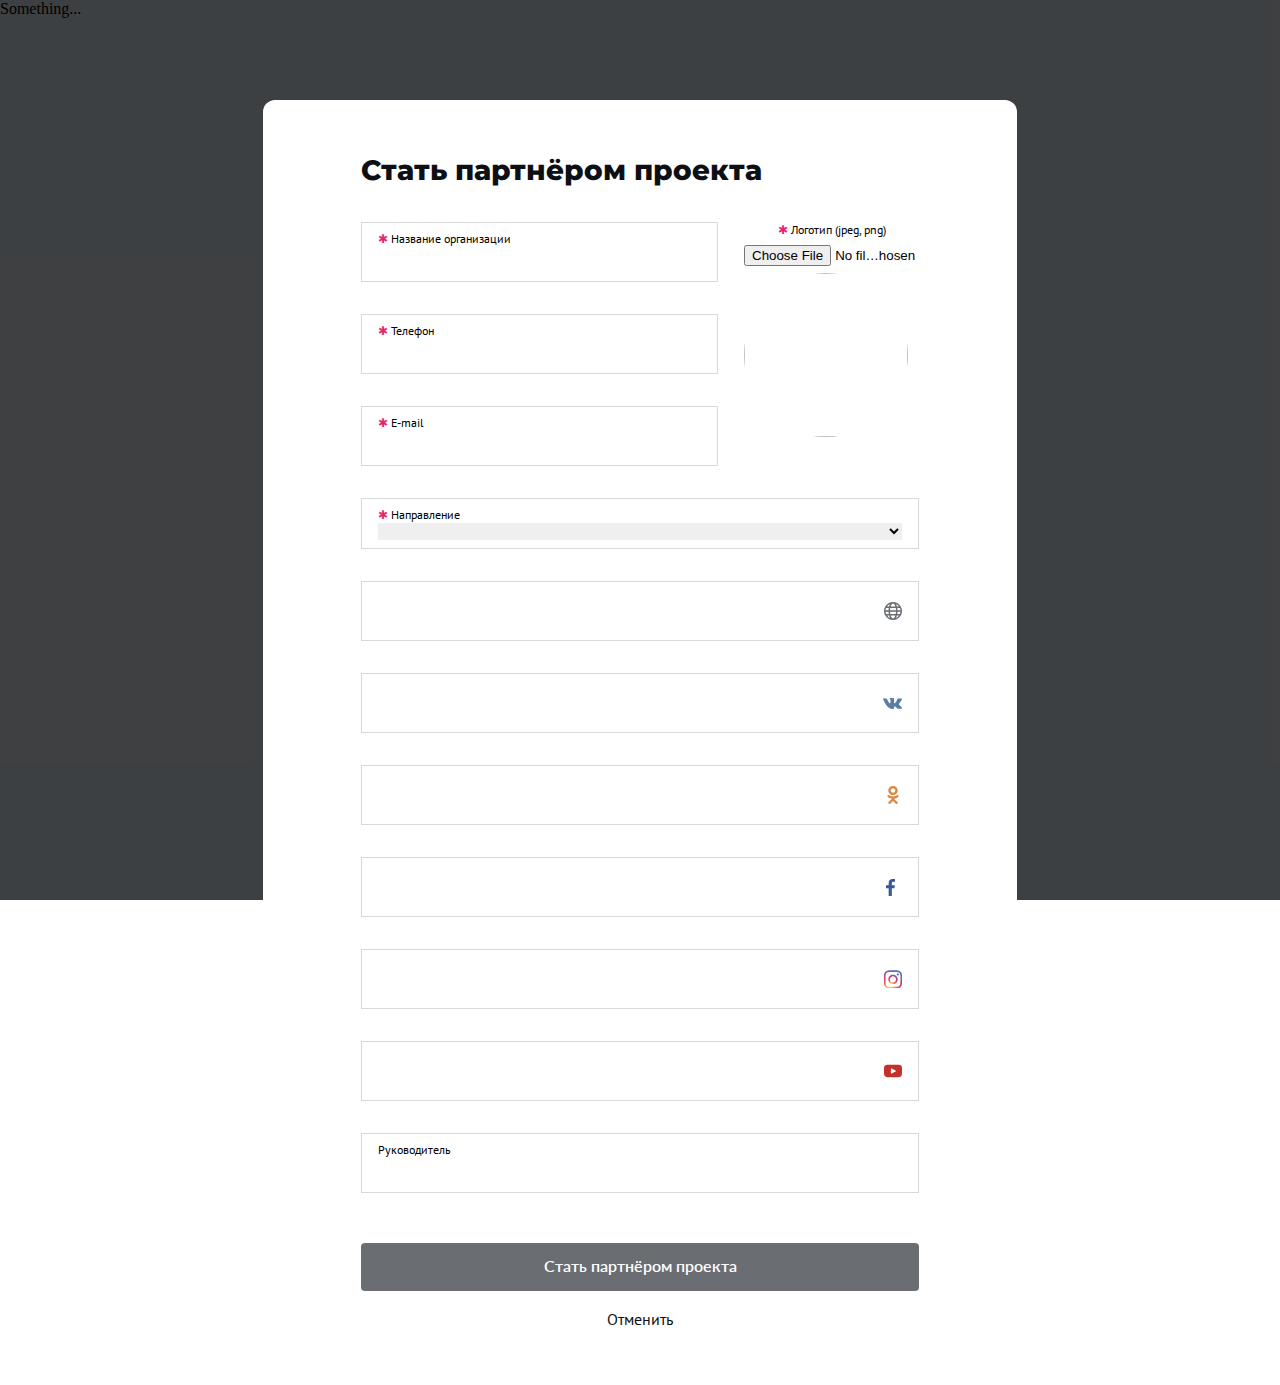
==== practice-1/index.html @ e859a7f8 "add draft layout" ====
<!DOCTYPE html>
<html lang="en">
<head>
  <meta charset="UTF-8">
  <meta name="viewport" content="width=device-width, initial-scale=1.0">
  <title>Modal with form</title>
  <link rel="preconnect" href="https://fonts.googleapis.com">
  <link rel="preconnect" href="https://fonts.gstatic.com" crossorigin>
  <link href="https://fonts.googleapis.com/css2?family=Lato:ital,wght@0,100;0,300;0,400;0,700;0,900;1,100;1,300;1,400;1,700;1,900&family=Montserrat:ital,wght@0,100..900;1,100..900&family=PT+Sans:ital,wght@0,400;0,700;1,400;1,700&display=swap" rel="stylesheet">
  <link rel="stylesheet" href="./style.css">
</head>
<body>
  <main class="main-container">Something...</main>

  <aside class="modal">
    <div class="modal__shadow"></div>
    <article class="modal__content">
      <h1 class="title">Стать партнёром проекта</h1>
      <form action="" method="post" class="form">
        <div class="form__input-container">

          <div class="input-container organization-name">
            <label for="organization-name" class="input-container__label">
              <span class="star">✱</span> Название организации
            </label>
            <input type="text" class="input-container__input" id="organization-name" required>
          </div>

          <div class="input-container telephone">
            <label for="telephone" class="input-container__label">
              <span class="star">✱</span> Телефон
            </label>
            <input type="tel" class="input-container__input" id="telephone" required>
          </div>

          <div class="input-container email">
            <label for="email" class="input-container__label">
              <span class="star">✱</span> E-mail
            </label>
            <input type="email" class="input-container__input" id="email" required>
          </div>

          <div class="logo-input logo">
            <label for="logo" class="logo-input__label">
              <span class="star">✱</span> Логотип (jpeg, png)
            </label>
            <input type="file" class="logo-input__input" id="logo" required>
            <div class="preview">
              <img src="" alt="" class="preview_img">
              <button class="preview__button">
                <img src="./assets/images.svg" alt="" class="preview-button__icon">
                <span class="preview-button__text">Выберите файл</span>
              </button>
            </div>
          </div>

          <div class="input-container direction">
            <label for="direction" class="input-container__label">
              <span class="star">✱</span> Направление
            </label>
             <select name="" id="direction" required></select>
          </div>

          <div class="link site">
            <input type="url" class="link__input" name="" id="">
            <img src="./assets/global.svg" alt="" class="">
          </div>
          <div class="link vk">
            <input type="url" class="link__input" name="" id="">
            <img src="./assets/vk.svg" alt="" class="">
          </div>
          <div class="link ok">
            <input type="url" class="link__input" name="" id="">
            <img src="./assets/odnoklassniki.svg" alt="" class="">
          </div>
          <div class="link facebook">
            <input type="url" class="link__input" name="" id="">
            <img src="./assets/facebook.svg" alt="" class="">
          </div>
          <div class="link instagram">
            <input type="url" class="link__input" name="" id="">
            <img src="./assets/Instagram.svg" alt="" class="">
          </div>
          <div class="link youtube">
            <input type="url" class="link__input" name="" id="">
            <img src="./assets/youtube.svg" alt="" class="">
          </div>

          <div class="input-container supervisor">
            <label for="supervisor" class="input-container__label">
              Руководитель
            </label>
             <input type="text" class="input-container__input" id="supervisor">
          </div>
        </div>

        <div class="form__button-container">
          <input type="button" class="button submit-button" value="Стать партнёром проекта" disabled>
          <input type="button" class="button reset-button" value="Отменить">
        </div>
      </form>
    </article>
  </aside>

  <script src="./script.js"></script>
</body>
</html>
---- practice-1/style.css ----
* {
  margin: 0;
  border: none;
  outline: none;
}

:root {
  --dark-color: #0c1014;
  --medium-color: #6a6e72;
  --light-color: #ffffff;
  --accent-color: #e5266e;
  --border-color: #d6dade;
}

.main-container {
  background-color: var(--medium-color);
  position: relative;
  width: 100%;
  height: 100vh;
}

.modal {
  position: absolute;
  top: 0;
  left: 0;
  width: 100%;
}

.modal__shadow {
  width: 100%;
  min-height: 100vh;
  background-color: rgba(0, 0, 0, 0.42);
}

.modal__content {
  position: absolute;
  top: 100px;
  left: 50%;
  transform: translateX(-50%);
  padding: 53px 98px;
  background-color: var(--light-color);
  border-radius: 12px;
}

.title {
  margin-bottom: 35px;
  font-family: "Montserrat", sans-serif;
  font-size: 28px;
  font-weight: 800;
  line-height: 34px;
  text-align: left;
  color: var(--dark-color);
}

.form {
  width: 558px;
}

.form__input-container {
  display: grid;
  grid-template-areas: "name logo"
                       "telephone logo"
                       "email logo"
                       "direction direction"
                       "site site"
                       "vk vk"
                       "ok ok"
                       "facebook facebook"
                       "instagram instagram"
                       "youtube youtube"
                       "supervisor supervisor";
  grid-template-columns: auto 175px;
  gap: 32px 26px;
  margin-bottom: 50px;
}

.organization-name { grid-area: name; }
.telephone { grid-area: telephone; }
.email { grid-area: email; }
.direction { grid-area: direction; }
.logo { grid-area: logo; }

.site {  grid-area: site; }
.vk {  grid-area: vk; }
.ok {  grid-area: ok; }
.facebook {  grid-area: facebook; }
.instagram {  grid-area: instagram; }
.youtube {  grid-area: youtube; }
.supervisor {  grid-area: supervisor; }

.star {
  color: var(--accent-color);
}

.input-container {
  display: flex;
  flex-direction: column;
  padding: 8px 16px;
  border: 1px solid var(--border-color);
}

.input-container__label {
  font-family: "PT Sans", sans-serif;
  font-size: 12px;
  font-weight: 400;
  line-height: 16px;
  text-align: left;
}

.input-container__input {
  font-family: "PT Sans", sans-serif;
  font-size: 16px;
  font-weight: 400;
  line-height: 24px;
  text-align: left;
  color: var(--dark-color);
}

.logo-input {
  display: flex;
  flex-direction: column;
  gap: 7px;
}

.logo-input__label {
  font-family: "PT Sans", sans-serif;
  font-size: 12px;
  font-weight: 400;
  line-height: 16px;
  text-align: center;
}

.logo-input__input {}

.preview {
  position: relative;
}

.preview_img {
  width: 164px;
  height: 164px;
  border-radius: 50%;
}

.preview__button {
  position: absolute;
  top: 50%;
  left: 50%;
  transform: translate(-50%, -50%);
  display: flex;
  flex-direction: column;
  align-items: center;

  color: var(--light-color);
  background-color: transparent;

}

.preview-button__icon {}

.preview-button__text {
  text-decoration: underline;
}

.link {
  display: flex;
  justify-content: space-between;
  align-items: center;
  padding: 16px;
  border: 1px solid var(--border-color);
}

.link__input {
  font-family: "PT Sans", sans-serif;
  font-size: 16px;
  font-weight: 400;
  line-height: 24px;
  text-align: left;
  color: var(--dark-color);
}

.form__button-container {
  display: flex;
  flex-direction: column;
  align-items: center;
  gap: 15px;
}

.button {}

.submit-button {
  width: 100%;
  padding: 14px 15px 16px;
  font-family: "Lato", sans-serif;
  font-size: 16px;
  font-weight: 600;
  line-height: 18px;
  text-align: center;
  color: var(--light-color);
  background-color: var(--accent-color);
  border-radius: 4px;  
}
.submit-button:disabled {
  background-color: var(--medium-color);
}

.reset-button {
  font-family: "PT Sans", sans-serif;
  font-size: 16px;
  font-weight: 400;
  line-height: 24px;
  text-align: center;
  color: var(--dark-color);
  background-color: var(--light-color);
}
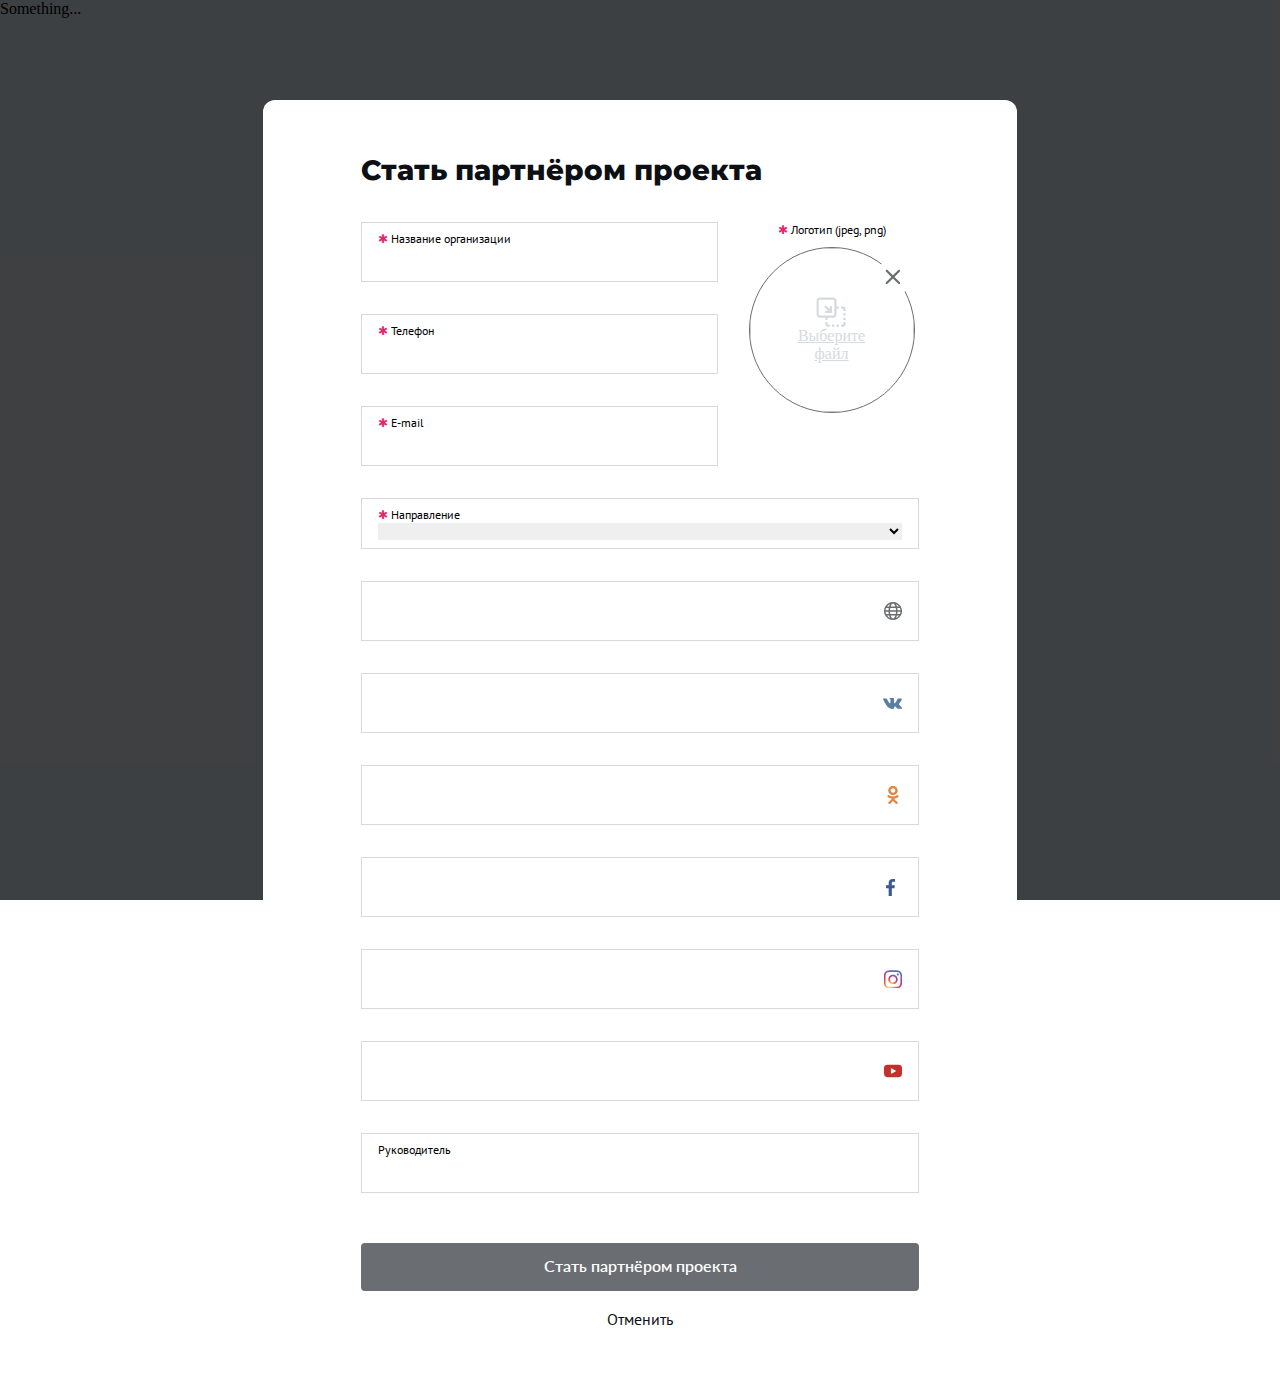
==== commit 9cd1751b: "fix layout, add function close modal" ====
--- a/practice-1/index.html
+++ b/practice-1/index.html
@@ -40,25 +40,29 @@
             <input type="email" class="input-container__input" id="email" required>
           </div>
 
-          <div class="logo-input logo">
-            <label for="logo" class="logo-input__label">
+          <div class="logo-input-container logo">
+            <p class="logo-input-container__label">
               <span class="star">✱</span> Логотип (jpeg, png)
-            </label>
-            <input type="file" class="logo-input__input" id="logo" required>
-            <div class="preview">
-              <img src="" alt="" class="preview_img">
-              <button class="preview__button">
+            </p>
+            <label for="logo" class="logo-input">
+              <input type="file" class="logo-input__input" id="logo" required>
+              <img src="" alt="" class="logo-input__preview-img">
+              <div class="preview-button">
                 <img src="./assets/images.svg" alt="" class="preview-button__icon">
                 <span class="preview-button__text">Выберите файл</span>
-              </button>
-            </div>
+              </div>
+              <button class="delete-image-button"><img src="./assets/cross.svg" alt="" class="delete-image-button__icon"></button>
+            </label>
           </div>
 
           <div class="input-container direction">
             <label for="direction" class="input-container__label">
               <span class="star">✱</span> Направление
             </label>
-             <select name="" id="direction" required></select>
+            <select name="" id="direction" required>
+              <option value=""></option>
+              <option value="ecology">Экология</option>
+            </select>
           </div>
 
           <div class="link site">
@@ -66,23 +70,23 @@
             <img src="./assets/global.svg" alt="" class="">
           </div>
           <div class="link vk">
-            <input type="url" class="link__input" name="" id="">
+            <input type="url" class="link__input" name="" id="" pattern="vk.com/.*">
             <img src="./assets/vk.svg" alt="" class="">
           </div>
           <div class="link ok">
-            <input type="url" class="link__input" name="" id="">
+            <input type="url" class="link__input" name="" id="" pattern="ok.com/.*">
             <img src="./assets/odnoklassniki.svg" alt="" class="">
           </div>
           <div class="link facebook">
-            <input type="url" class="link__input" name="" id="">
+            <input type="url" class="link__input" name="" id="" pattern="facebook.com/.*">
             <img src="./assets/facebook.svg" alt="" class="">
           </div>
           <div class="link instagram">
-            <input type="url" class="link__input" name="" id="">
+            <input type="url" class="link__input" name="" id="" pattern="instagram.com/.*">
             <img src="./assets/Instagram.svg" alt="" class="">
           </div>
           <div class="link youtube">
-            <input type="url" class="link__input" name="" id="">
+            <input type="url" class="link__input" name="" id="" pattern="youtube.com/.*">
             <img src="./assets/youtube.svg" alt="" class="">
           </div>
 
--- a/practice-1/style.css
+++ b/practice-1/style.css
@@ -116,50 +116,77 @@
   color: var(--dark-color);
 }
 
+.logo-input-container {
+  display: flex;
+  flex-direction: column;
+  gap: 7px;
+}
+
+.logo-input-container__label {
+  font-family: "PT Sans", sans-serif;
+  font-size: 12px;
+  font-weight: 400;
+  line-height: 16px;
+  text-align: center;
+}
+
 .logo-input {
-  display: flex;
-  flex-direction: column;
-  gap: 7px;
-}
-
-.logo-input__label {
-  font-family: "PT Sans", sans-serif;
-  font-size: 12px;
-  font-weight: 400;
-  line-height: 16px;
-  text-align: center;
-}
-
-.logo-input__input {}
-
-.preview {
   position: relative;
 }
 
-.preview_img {
-  width: 164px;
-  height: 164px;
-  border-radius: 50%;
-}
-
-.preview__button {
-  position: absolute;
+.logo-input__input[type=file] {
+	position: absolute;
+	z-index: -1;
+	opacity: 0;
+	display: block;
+	width: 0;
+	height: 0;
+}
+
+.logo-input__preview-img {
+  position: relative;
   top: 50%;
   left: 50%;
   transform: translate(-50%, -50%);
+  width: 164px;
+  height: 164px;
+  border: 1px solid var(--medium-color);
+  border-radius: 50%;
+}
+
+.preview-button {
+  position: absolute;
+  top: 50%;
+  left: 50%;
+  transform: translate(-50%, -50%);
   display: flex;
   flex-direction: column;
   align-items: center;
-
   color: var(--light-color);
   background-color: transparent;
-
 }
 
 .preview-button__icon {}
 
 .preview-button__text {
+  color: var(--border-color);
+  text-align: center;
   text-decoration: underline;
+}
+
+.delete-image-button {
+  position: absolute;
+  top: 15px;
+  right: 8px;
+  width: 36px;
+  height: 36px;
+  background-color: var(--light-color);
+  border-radius: 50%;
+}
+
+.delete-image-button__icon {
+  width: 16px;
+  height: 16px;
 }
 
 .link {
@@ -213,3 +240,8 @@
   color: var(--dark-color);
   background-color: var(--light-color);
 }
+
+
+.hidden {
+  display: none;
+}
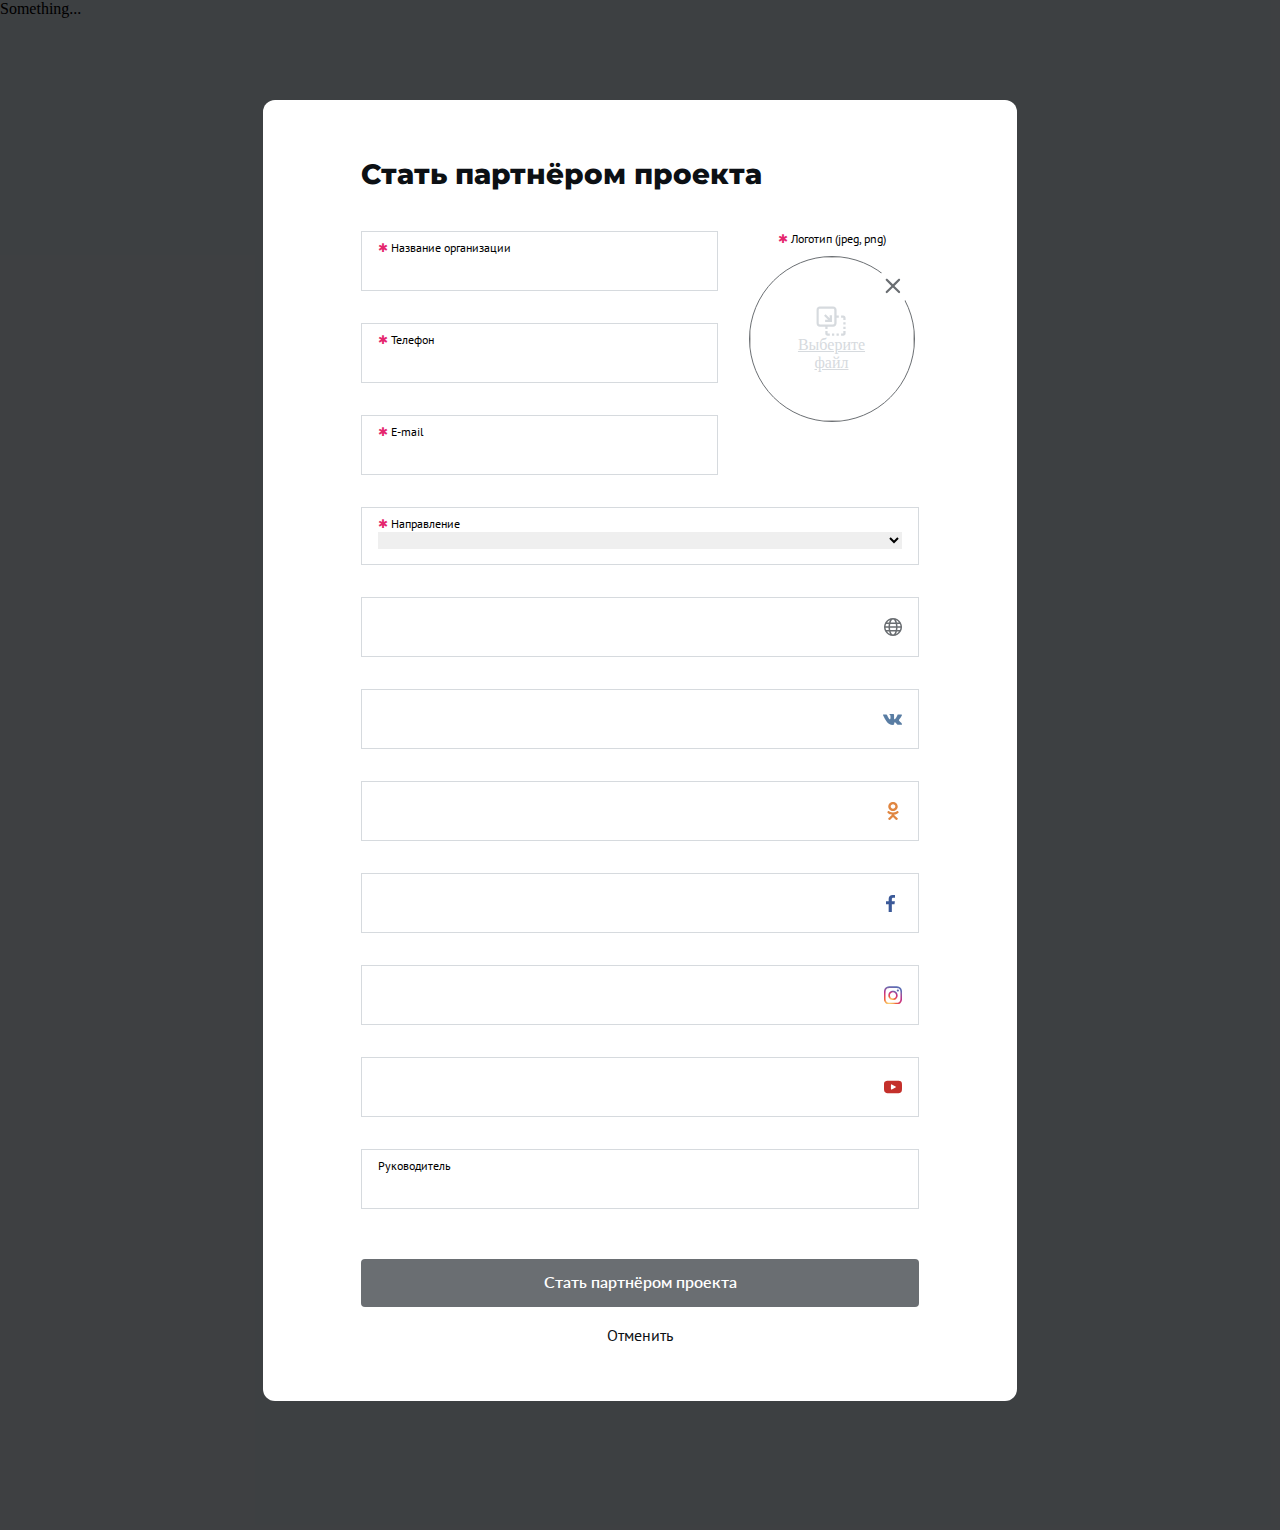
==== commit b2e15d91: "add mobile version" ====
--- a/practice-1/index.html
+++ b/practice-1/index.html
@@ -8,6 +8,7 @@
   <link rel="preconnect" href="https://fonts.gstatic.com" crossorigin>
   <link href="https://fonts.googleapis.com/css2?family=Lato:ital,wght@0,100;0,300;0,400;0,700;0,900;1,100;1,300;1,400;1,700;1,900&family=Montserrat:ital,wght@0,100..900;1,100..900&family=PT+Sans:ital,wght@0,400;0,700;1,400;1,700&display=swap" rel="stylesheet">
   <link rel="stylesheet" href="./style.css">
+  <link rel="stylesheet" href="style-mobile.css">
 </head>
 <body>
   <main class="main-container">Something...</main>
--- a/practice-1/style.css
+++ b/practice-1/style.css
@@ -10,25 +10,35 @@
   --light-color: #ffffff;
   --accent-color: #e5266e;
   --border-color: #d6dade;
+
+  --large-font: 800 28px/43px "Montserrat", sans-serif;
+  --medium-main-font: 400 16px/24px "PT Sans", sans-serif;;
+  --medium-extra-font: 600 16px/18px "Lato", sans-serif;
+  --small-font: 400 12px/16px "PT Sans", sans-serif;
+
+  --large-font-mobile: 800 28px/32px "Montserrat", sans-serif;
 }
 
 .main-container {
   background-color: var(--medium-color);
   position: relative;
   width: 100%;
-  height: 100vh;
+  min-height: 100vh;
+  height: 170vh;
 }
 
 .modal {
   position: absolute;
   top: 0;
   left: 0;
+  z-index: 10;
   width: 100%;
 }
 
 .modal__shadow {
   width: 100%;
   min-height: 100vh;
+  height: 170vh;
   background-color: rgba(0, 0, 0, 0.42);
 }
 
@@ -44,10 +54,7 @@
 
 .title {
   margin-bottom: 35px;
-  font-family: "Montserrat", sans-serif;
-  font-size: 28px;
-  font-weight: 800;
-  line-height: 34px;
+  font: var(--large-font);
   text-align: left;
   color: var(--dark-color);
 }
@@ -77,7 +84,10 @@
 .organization-name { grid-area: name; }
 .telephone { grid-area: telephone; }
 .email { grid-area: email; }
-.direction { grid-area: direction; }
+.direction { 
+  grid-area: direction; 
+  height: 40px;
+}
 .logo { grid-area: logo; }
 
 .site {  grid-area: site; }
@@ -100,18 +110,12 @@
 }
 
 .input-container__label {
-  font-family: "PT Sans", sans-serif;
-  font-size: 12px;
-  font-weight: 400;
-  line-height: 16px;
+  font: var(--small-font);
   text-align: left;
 }
 
 .input-container__input {
-  font-family: "PT Sans", sans-serif;
-  font-size: 16px;
-  font-weight: 400;
-  line-height: 24px;
+  font: var(--medium-main-font);
   text-align: left;
   color: var(--dark-color);
 }
@@ -123,10 +127,7 @@
 }
 
 .logo-input-container__label {
-  font-family: "PT Sans", sans-serif;
-  font-size: 12px;
-  font-weight: 400;
-  line-height: 16px;
+  font: var(--small-font);
   text-align: center;
 }
 
@@ -198,10 +199,7 @@
 }
 
 .link__input {
-  font-family: "PT Sans", sans-serif;
-  font-size: 16px;
-  font-weight: 400;
-  line-height: 24px;
+  font: var(--medium-main-font);
   text-align: left;
   color: var(--dark-color);
 }
@@ -218,10 +216,7 @@
 .submit-button {
   width: 100%;
   padding: 14px 15px 16px;
-  font-family: "Lato", sans-serif;
-  font-size: 16px;
-  font-weight: 600;
-  line-height: 18px;
+  font: var(--medium-extra-font);
   text-align: center;
   color: var(--light-color);
   background-color: var(--accent-color);
@@ -232,10 +227,7 @@
 }
 
 .reset-button {
-  font-family: "PT Sans", sans-serif;
-  font-size: 16px;
-  font-weight: 400;
-  line-height: 24px;
+  font: var(--medium-main-font);
   text-align: center;
   color: var(--dark-color);
   background-color: var(--light-color);
--- a/practice-1/style-mobile.css
+++ b/practice-1/style-mobile.css
@@ -0,0 +1,33 @@
+@media screen and (max-width: 780px) {
+
+  .modal__content {
+    top: 32px;
+    padding: 16px 64px;
+  }
+  
+  .title {
+    margin-bottom: 16px;
+    font: var(--large-font-mobile);
+  }
+  
+  .form {
+    width: 100%;
+  }
+  
+  .form__input-container {
+    display: flex;
+    flex-direction: column;
+    gap: 16px;
+    width: 100%;
+    margin-bottom: 32px;
+  }
+ 
+  .logo-input-container {
+    align-self: center;
+    width: fit-content;
+  }
+
+  .logo-input__preview-img {
+    transform: translate(-50%, 0%);
+  }
+}
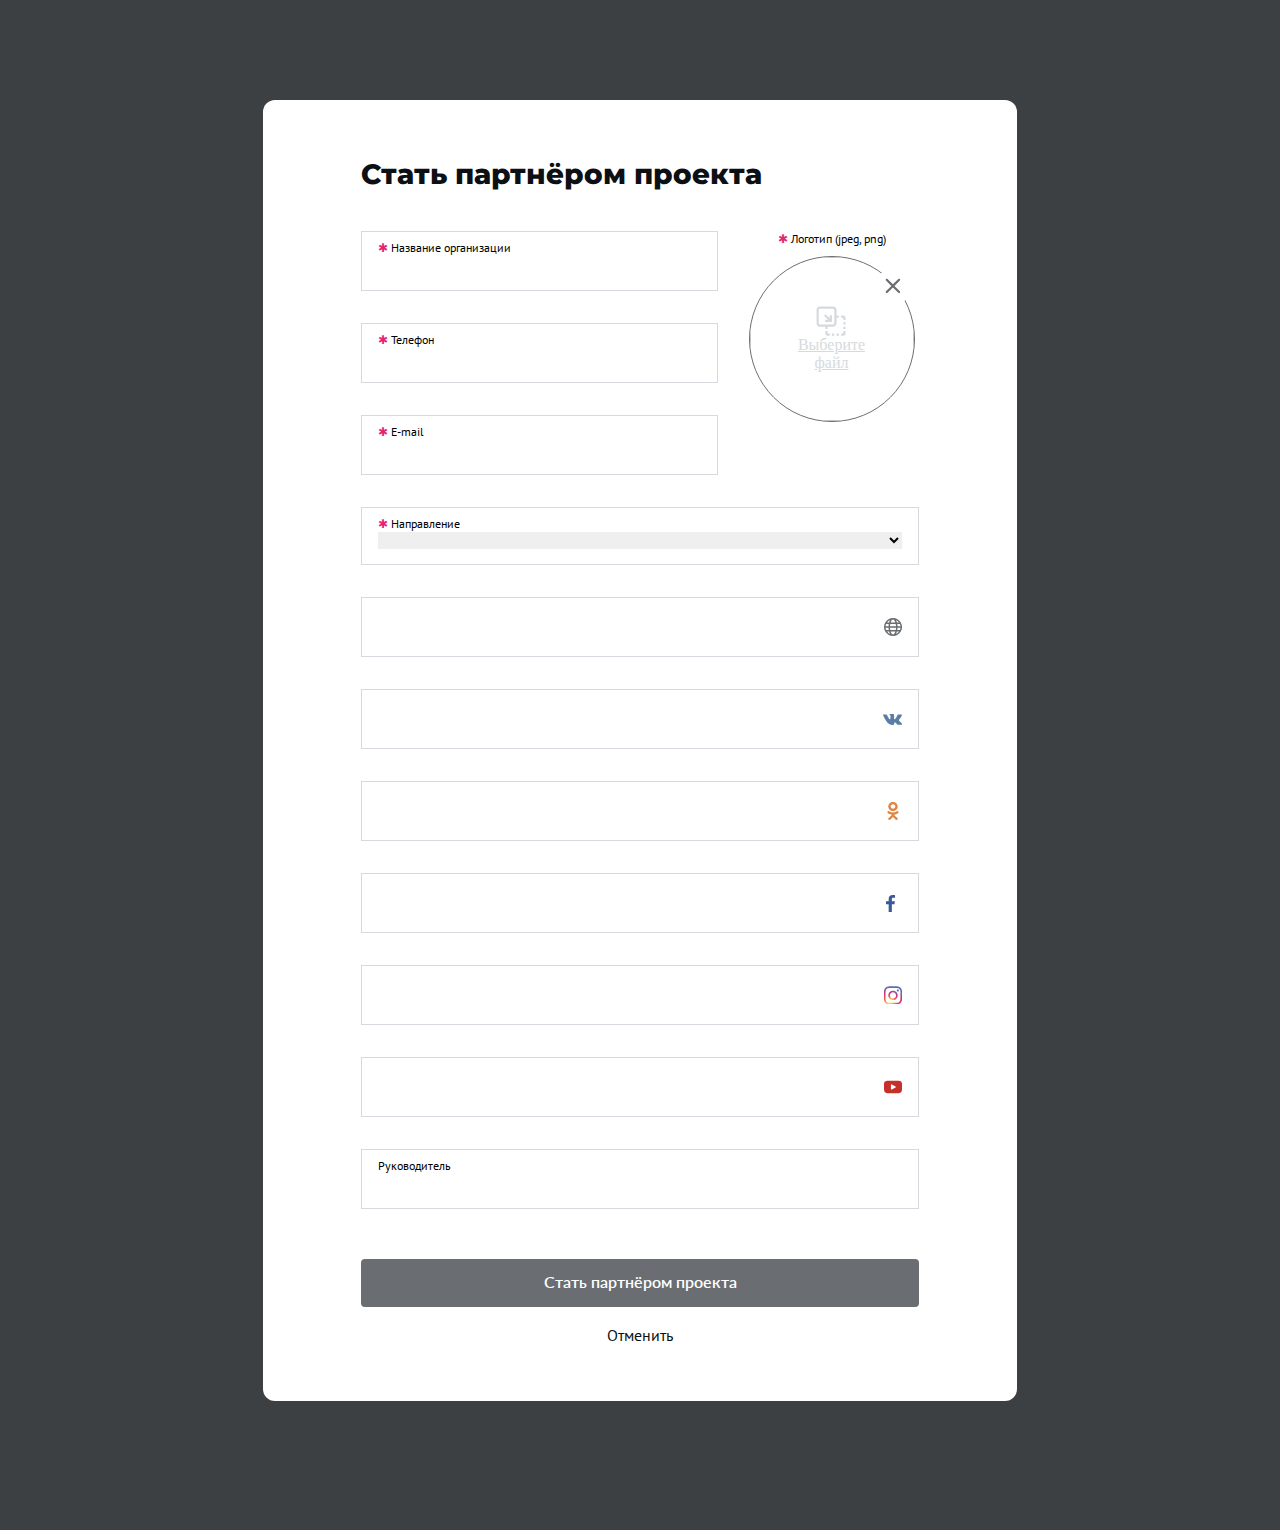
==== commit cab4ff75: "add button to open modal, logo management" ====
--- a/practice-1/index.html
+++ b/practice-1/index.html
@@ -11,7 +11,9 @@
   <link rel="stylesheet" href="style-mobile.css">
 </head>
 <body>
-  <main class="main-container">Something...</main>
+  <main class="main-container">
+    <button class="open-modal-button">Open modal</button>
+  </main>
 
   <aside class="modal">
     <div class="modal__shadow"></div>
--- a/practice-1/style.css
+++ b/practice-1/style.css
@@ -233,7 +233,17 @@
   background-color: var(--light-color);
 }
 
-
 .hidden {
   display: none;
 }
+
+.open-modal-button {
+  position: fixed;
+  top: 100px;
+  left: 50%;
+  transform: translateX(-50%);
+  padding: 16px 32px;
+  font: var(--medium-main-font);
+  background-color: var(--accent-color);
+  border-radius: 12px;
+}
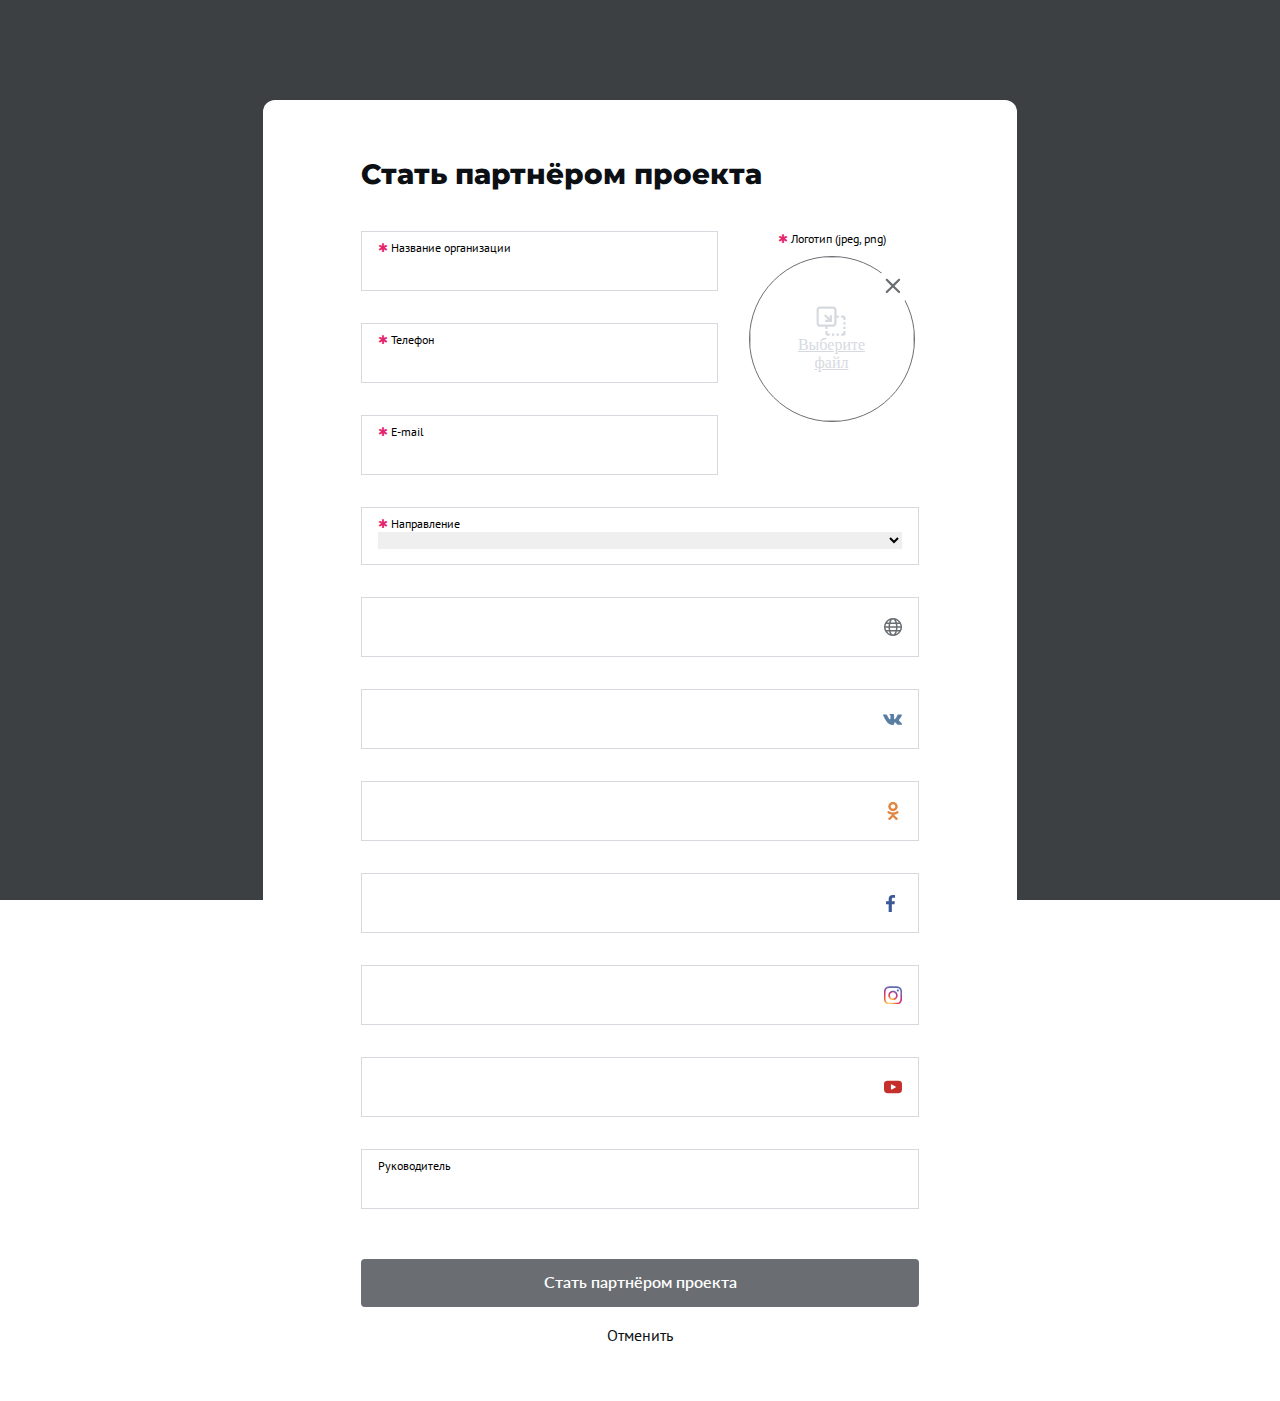
==== commit 44aef739: "fix background" ====
--- a/practice-1/index.html
+++ b/practice-1/index.html
@@ -19,28 +19,28 @@
     <div class="modal__shadow"></div>
     <article class="modal__content">
       <h1 class="title">Стать партнёром проекта</h1>
-      <form action="" method="post" class="form">
+      <form method="post" class="form">
         <div class="form__input-container">
 
           <div class="input-container organization-name">
             <label for="organization-name" class="input-container__label">
               <span class="star">✱</span> Название организации
             </label>
-            <input type="text" class="input-container__input" id="organization-name" required>
+            <input type="text" class="input-container__input" id="organization-name" name="organization-name" required>
           </div>
 
           <div class="input-container telephone">
             <label for="telephone" class="input-container__label">
               <span class="star">✱</span> Телефон
             </label>
-            <input type="tel" class="input-container__input" id="telephone" required>
+            <input type="tel" class="input-container__input" id="telephone" name="telephone" required>
           </div>
 
           <div class="input-container email">
             <label for="email" class="input-container__label">
               <span class="star">✱</span> E-mail
             </label>
-            <input type="email" class="input-container__input" id="email" required>
+            <input type="email" class="input-container__input" id="email" name="email" required>
           </div>
 
           <div class="logo-input-container logo">
@@ -48,13 +48,13 @@
               <span class="star">✱</span> Логотип (jpeg, png)
             </p>
             <label for="logo" class="logo-input">
-              <input type="file" class="logo-input__input" id="logo" required>
-              <img src="" alt="" class="logo-input__preview-img">
+              <input type="file" class="logo-input__input" id="logo" name="logo" required>
+              <img alt="" class="logo-input__preview-img">
               <div class="preview-button">
                 <img src="./assets/images.svg" alt="" class="preview-button__icon">
                 <span class="preview-button__text">Выберите файл</span>
               </div>
-              <button class="delete-image-button"><img src="./assets/cross.svg" alt="" class="delete-image-button__icon"></button>
+              <button class="delete-image-button"><img src="./assets/cross.svg" alt="Delete" class="delete-image-button__icon"></button>
             </label>
           </div>
 
@@ -62,42 +62,42 @@
             <label for="direction" class="input-container__label">
               <span class="star">✱</span> Направление
             </label>
-            <select name="" id="direction" required>
+            <select name="direction" id="direction" required>
               <option value=""></option>
               <option value="ecology">Экология</option>
             </select>
           </div>
 
           <div class="link site">
-            <input type="url" class="link__input" name="" id="">
-            <img src="./assets/global.svg" alt="" class="">
+            <input type="url" class="link__input" name="site" id="site">
+            <img src="./assets/global.svg" alt="Your site">
           </div>
           <div class="link vk">
-            <input type="url" class="link__input" name="" id="" pattern="vk.com/.*">
-            <img src="./assets/vk.svg" alt="" class="">
+            <input type="url" class="link__input" name="vk" id="vk" pattern="vk.com/.*">
+            <img src="./assets/vk.svg" alt="vk.com">
           </div>
           <div class="link ok">
-            <input type="url" class="link__input" name="" id="" pattern="ok.com/.*">
-            <img src="./assets/odnoklassniki.svg" alt="" class="">
+            <input type="url" class="link__input" name="ok" id="ok" pattern="ok.com/.*">
+            <img src="./assets/odnoklassniki.svg" alt="ok.com">
           </div>
           <div class="link facebook">
-            <input type="url" class="link__input" name="" id="" pattern="facebook.com/.*">
-            <img src="./assets/facebook.svg" alt="" class="">
+            <input type="url" class="link__input" name="facebook" id="facebook" pattern="facebook.com/.*">
+            <img src="./assets/facebook.svg" alt="facebook.com">
           </div>
           <div class="link instagram">
-            <input type="url" class="link__input" name="" id="" pattern="instagram.com/.*">
-            <img src="./assets/Instagram.svg" alt="" class="">
+            <input type="url" class="link__input" name="instagram" id="instagram" pattern="instagram.com/.*">
+            <img src="./assets/Instagram.svg" alt="instagram.com">
           </div>
           <div class="link youtube">
-            <input type="url" class="link__input" name="" id="" pattern="youtube.com/.*">
-            <img src="./assets/youtube.svg" alt="" class="">
+            <input type="url" class="link__input" name="youtube" id="youtube" pattern="youtube.com/.*">
+            <img src="./assets/youtube.svg" alt="youtube.com">
           </div>
 
           <div class="input-container supervisor">
             <label for="supervisor" class="input-container__label">
               Руководитель
             </label>
-             <input type="text" class="input-container__input" id="supervisor">
+             <input type="text" class="input-container__input" id="supervisor" name="supervisor">
           </div>
         </div>
 
--- a/practice-1/style.css
+++ b/practice-1/style.css
@@ -20,25 +20,31 @@
 }
 
 .main-container {
-  background-color: var(--medium-color);
-  position: relative;
+  position: fixed;
+  top: 0;
+  right: 0;
+  bottom: 0;
+  left: 0;
   width: 100%;
   min-height: 100vh;
-  height: 170vh;
+  background-color: var(--medium-color);
 }
 
 .modal {
   position: absolute;
   top: 0;
+  right: 0;
+  bottom: 0;
   left: 0;
   z-index: 10;
+}
+
+.modal__shadow {
+  position: fixed;
+  top: 0;
+  right: 0;
+  bottom: 0;
   width: 100%;
-}
-
-.modal__shadow {
-  width: 100%;
-  min-height: 100vh;
-  height: 170vh;
   background-color: rgba(0, 0, 0, 0.42);
 }
 
@@ -167,8 +173,6 @@
   background-color: transparent;
 }
 
-.preview-button__icon {}
-
 .preview-button__text {
   color: var(--border-color);
   text-align: center;
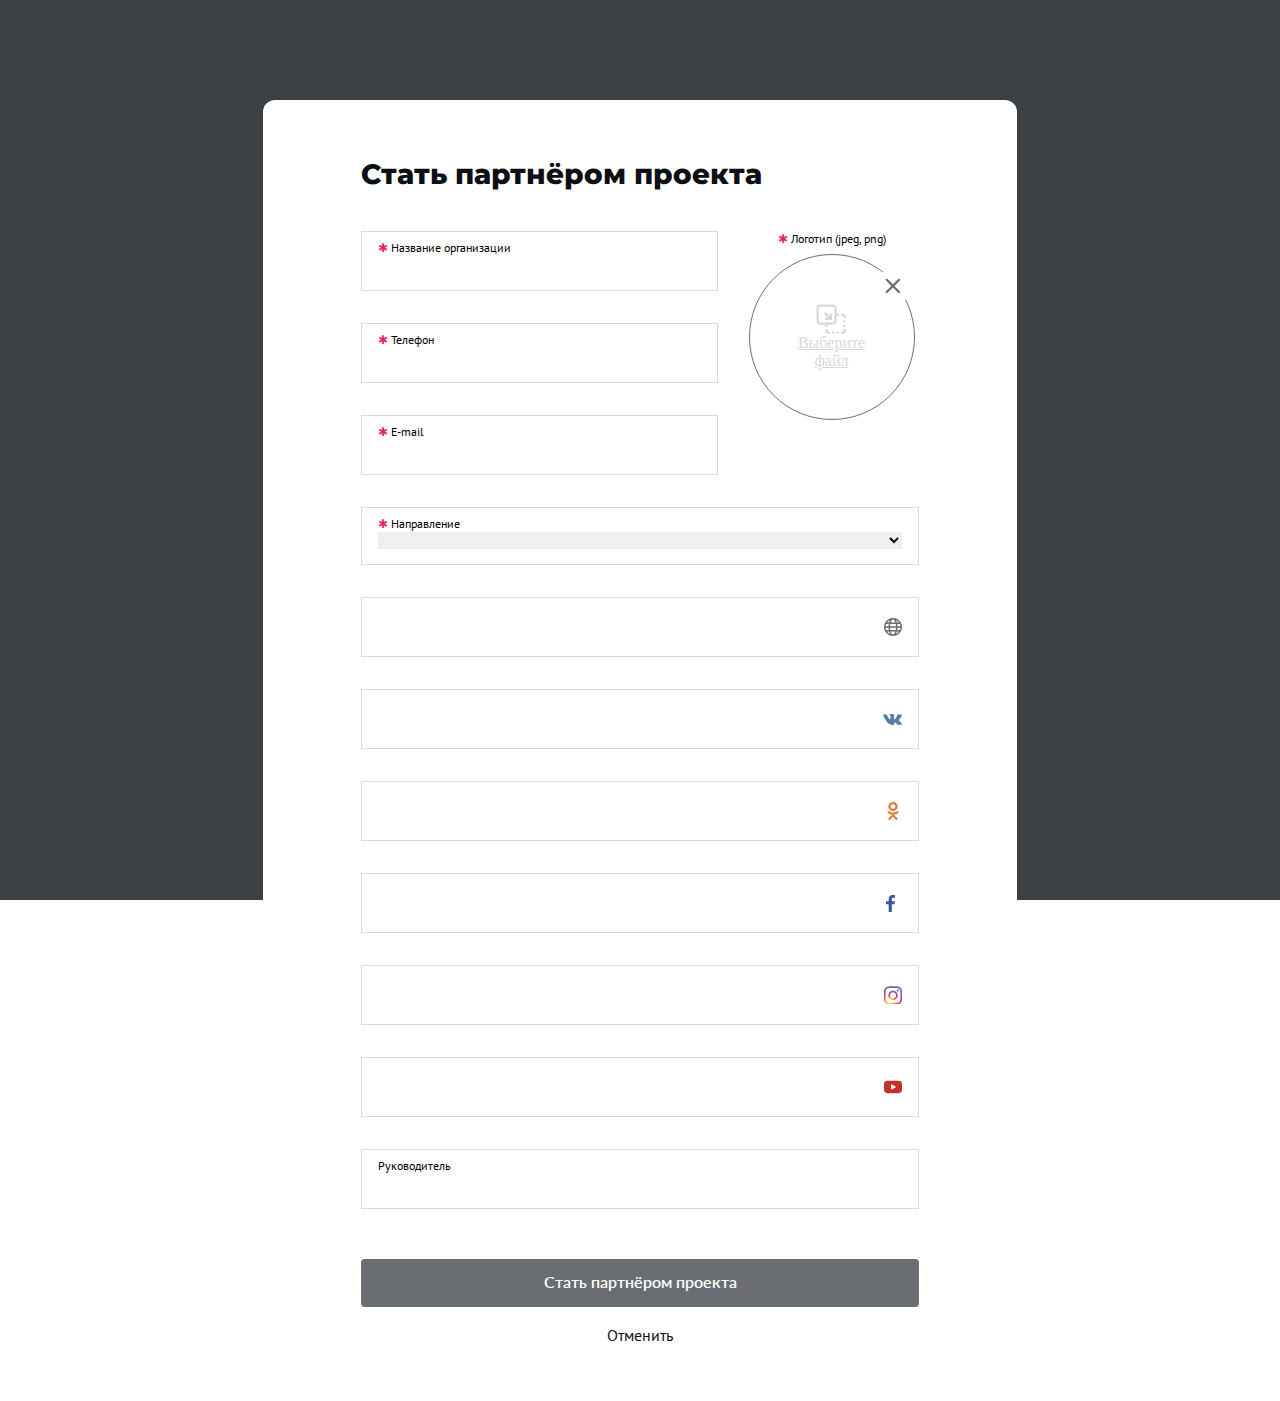
==== commit 374664d8: "practice-1: fix logo size, validation telephone input" ====
--- a/practice-1/index.html
+++ b/practice-1/index.html
@@ -33,7 +33,7 @@
             <label for="telephone" class="input-container__label">
               <span class="star">✱</span> Телефон
             </label>
-            <input type="tel" class="input-container__input" id="telephone" name="telephone" required>
+            <input type="tel" class="input-container__input" id="telephone" name="telephone" required minlength="11" maxlength="12" pattern="(8|\+7)\d{10}">
           </div>
 
           <div class="input-container email">
@@ -48,8 +48,8 @@
               <span class="star">✱</span> Логотип (jpeg, png)
             </p>
             <label for="logo" class="logo-input">
-              <input type="file" class="logo-input__input" id="logo" name="logo" required>
-              <img alt="" class="logo-input__preview-img">
+              <input type="file" class="logo-input__input" id="logo" name="logo" required accept="image/png, image/jpeg">
+              <div class="logo-input__preview-img"></div>
               <div class="preview-button">
                 <img src="./assets/images.svg" alt="" class="preview-button__icon">
                 <span class="preview-button__text">Выберите файл</span>
--- a/practice-1/style.css
+++ b/practice-1/style.css
@@ -157,8 +157,12 @@
   transform: translate(-50%, -50%);
   width: 164px;
   height: 164px;
+  background-image: url('');
+  background-size: cover;
+  background-position: center;
   border: 1px solid var(--medium-color);
   border-radius: 50%;
+  overflow: hidden;
 }
 
 .preview-button {
@@ -198,11 +202,13 @@
   display: flex;
   justify-content: space-between;
   align-items: center;
+  gap: 16px;
   padding: 16px;
   border: 1px solid var(--border-color);
 }
 
 .link__input {
+  width: 100%;
   font: var(--medium-main-font);
   text-align: left;
   color: var(--dark-color);
@@ -214,8 +220,6 @@
   align-items: center;
   gap: 15px;
 }
-
-.button {}
 
 .submit-button {
   width: 100%;
